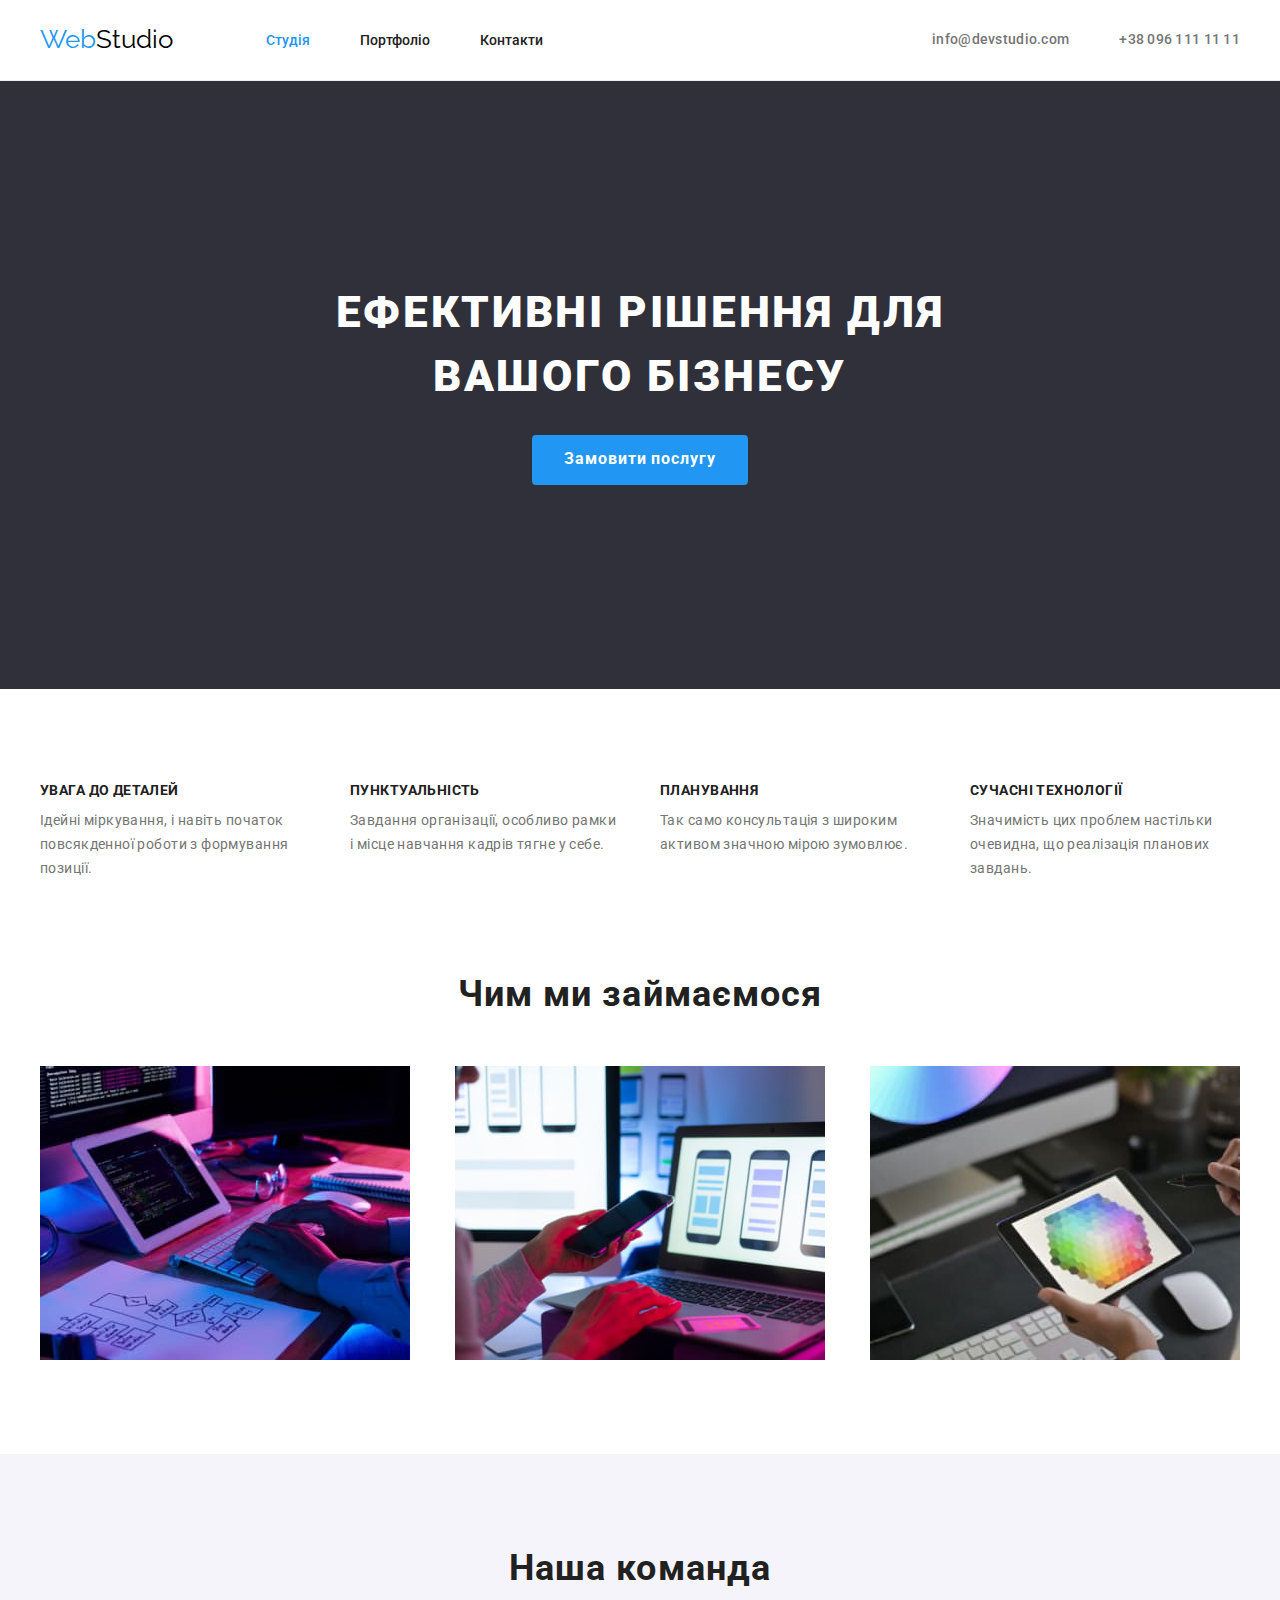
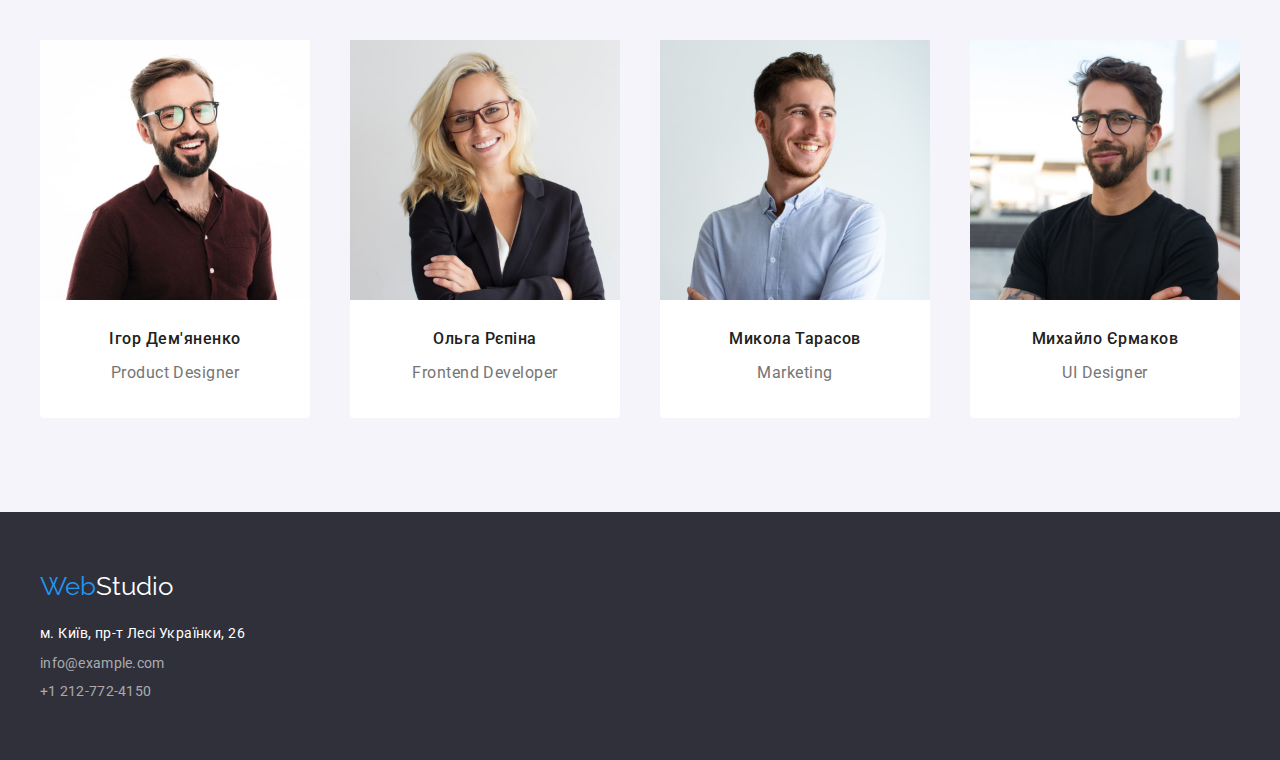
==== index.html @ 04c67c35 "дз 3" ====
<!DOCTYPE html>
<html lang="uk">
  <head>
    <meta charset="UTF-8" />
    <meta http-equiv="X-UA-Compatible" content="IE=edge" />
    <meta name="viewport" content="width=device-width, initial-scale=1.0" />
    <title>WebStudio</title>
    <link rel="preconnect" href="https://fonts.googleapis.com" />
    <link rel="preconnect" href="https://fonts.gstatic.com" crossorigin />
    <link
      href="https://fonts.googleapis.com/css2?family=Raleway:wght@700&family=Roboto:wght@400;500;700;900&display=swap"
      rel="stylesheet"
    />
    <link
      rel="stylesheet"
      href="https://cdnjs.cloudflare.com/ajax/libs/modern-normalize/1.1.0/modern-normalize.min.css"
    />
    <link rel="stylesheet" href="./css/styles.css" />
  </head>
  <body>
    <header>
      <div class="container">
        <a class="logo-header" href="./index.html"
          ><span class="web-logo" class="en">Web</span>Studio</a
        >
        <nav>
          <ul class="list nav">
            <li><a class="link current" href="./index.html">Студія</a></li>
            <li><a class="link" href="./portfolio.html">Портфоліо</a></li>
            <li><a class="link" href="">Контакти</a></li>
          </ul>
        </nav>
        <ul class="list contacts">
          <li>
            <a class="link contacts" href="mailto:info@devstudio.com"
              >info@devstudio.com</a
            >
          </li>
          <li>
            <a class="link contacts" href="tel:+380961111111"
              >+38 096 111 11 11</a
            >
          </li>
        </ul>
      </div>
    </header>
    <main>
      <section class="hero">
        <div class="container">
          <h1 class="hero-title">Ефективні рішення для вашого бізнесу</h1>
          <button type="button" class="button main-button">
            Замовити послугу
          </button>
        </div>
      </section>
      <section class="benefits">
        <div class="container">
          <h2 class="benefits-title" hidden>Переваги компанії</h2>
          <ul class="list">
            <li>
              <div class="benefit">
                <h3 class="benefit-title">Увага до деталей</h3>
                <p class="benefit-paragraph">
                  Ідейні міркування, і навіть початок повсякденної роботи з
                  формування позиції.
                </p>
              </div>
            </li>
            <li>
              <div class="benefit">
                <h3 class="benefit-title">Пунктуальність</h3>
                <p class="benefit-paragraph">
                  Завдання організації, особливо рамки і місце навчання кадрів
                  тягне у себе.
                </p>
              </div>
            </li>
            <li>
              <div class="benefit">
                <h3 class="benefit-title">Планування</h3>
                <p class="benefit-paragraph">
                  Так само консультація з широким активом значною мірою
                  зумовлює.
                </p>
              </div>
            </li>
            <li>
              <div class="benefit">
                <h3 class="benefit-title">Сучасні технології</h3>
                <p class="benefit-paragraph">
                  Значимість цих проблем настільки очевидна, що реалізація
                  планових завдань.
                </p>
              </div>
            </li>
          </ul>
        </div>
      </section>
      <section class="services">
        <div class="container">
          <h2 class="services-title">Чим ми займаємося</h2>
          <ul class="list">
            <li>
              <img
                src="./image/first.jpg"
                alt="розробка додатків"
                width="370"
              />
            </li>
            <li>
              <img
                src="./image/third.jpg"
                alt="тестування мобільних додатків"
                width="370"
              />
            </li>
            <li>
              <img
                src="./image/second.jpg"
                alt="робота з кольоровою палітрою"
                width="370"
              />
            </li>
          </ul>
        </div>
      </section>
      <section class="team">
        <div class="container">
          <h2 class="team-title">Наша команда</h2>
          <ul class="list">
            <li>
              <div class="professional-card">
                <img
                  src="./image/IgorDemyanenko.jpg"
                  alt="Ігор Дем'яненко"
                  width="270"
                />
                <div class="professional-description">
                  <h3 class="team-subtitle">Ігор Дем'яненко</h3>
                  <p class="team-professional" lang="en">Product Designer</p>
                </div>
              </div>
            </li>
            <li>
              <div class="professional-card">
                <img
                  src="./image/OlgaRepina.jpg"
                  alt="Ольга Рєпіна"
                  width="270"
                />
                <div class="professional-description">
                  <h3 class="team-subtitle">Ольга Рєпіна</h3>
                  <p class="team-professional" lang="en">Frontend Developer</p>
                </div>
              </div>
            </li>
            <li>
              <div class="professional-card">
                <img
                  src="./image/NikolaiTarasov.jpg"
                  alt="Микола Тарасов"
                  width="270"
                />
                <div class="professional-description">
                  <h3 class="team-subtitle">Микола Тарасов</h3>
                  <p class="team-professional" lang="en">Marketing</p>
                </div>
              </div>
            </li>
            <li>
              <div class="professional-card">
                <img
                  src="./image/MikhailYermakov.jpg"
                  alt="Михайло Єрмаков"
                  width="270"
                />
                <div class="professional-description">
                  <h3 class="team-subtitle">Михайло Єрмаков</h3>
                  <p class="team-professional" lang="en">UI Designer</p>
                </div>
              </div>
            </li>
          </ul>
        </div>
      </section>
    </main>
    <footer class="footer">
      <div class="container">
        <a class="logo-footer" href="./index.html"
          ><span class="web-logo" lang="en">Web</span>Studio</a
        >
        <address class="address">
          <ul class="list">
            <li class="location">м. Київ, пр-т Лесі Українки, 26</li>
            <li>
              <a class="link contacts-footer" href="mailto:info@example.com"
                >info@example.com</a
              >
            </li>
            <li>
              <a class="link contacts-footer" href="tel:+12127724150"
                >+1 212-772-4150</a
              >
            </li>
          </ul>
        </address>
      </div>
    </footer>
  </body>
</html>
---- css/styles.css ----
:root {
    --main-color: #212121;
    --accent-color: #2196F3;
    --hero-footer-background-color: #2F303A;
    --paragraph-color: #757575;
    --header-logo-color: #000000;
    --footer-logo-color: #FFFFFF;
    --location-color: #FFFFFF;
    --hero-title-color: #FFFFFF;
    --main-background-color: #FFFFFF;
    --main-button-color: #FFFFFF;
    --filter-button-color: #F5F4FA;
    --team-color: #F5F4FA;
    --team-card-background: #FFFFFF;
    --footer-contacts: rgba(255, 255, 255, 0.6); 
    --border-color: #ECECEC;
}

body {
    background-color: var(--main-background-color);
    font-family: 'Roboto', sans-serif;
    color: var(--main-color);
}

h1, h2, h3, p, ul {
    margin: 0;
    padding: 0;
}
.container {
    width: 1200px;
    margin-left: auto;
    margin-right: auto;
}

header .container {
    display: flex;
    align-items: center;
}

.nav {
    margin-left: 93px;
    display: flex;
}

.nav li:not(:last-child) {
    margin-right: 50px;
}

.list.contacts {
    display: flex;
    margin-left: auto;
}

.list.contacts :not(:last-child){
    margin-right: 50px;
}


.hero .container {
    text-align: center;
    padding-top: 200px;
    padding-right: 252px;
    padding-bottom: 204px;
    padding-left: 252px;
    
}

.benefits .container .list{
    display: flex;
    justify-content: space-between;
    padding-top: 94px;
    padding-right: 0;
    padding-bottom: 94px;
    padding-left: 0;
}

.services .container .list {
    display: flex;
    justify-content: space-between;
}
.benefit {
    width: 270px;
}
.nav{
    padding-top: 32px;
    padding-bottom: 32px;
}

.nav .link {
    padding-top: 32px;
    padding-bottom: 32px;
}

.list.contacts .link {
    padding-top: 32px;
    padding-bottom: 32px;
}
.services .container {
    padding-left: 0;
    padding-right: 0;
    padding-top: 0;
    padding-bottom: 94px;
}

.team .container {
    padding-top: 94px;
    padding-bottom: 94px;
}

.team .container .list {
    display: flex;
    justify-content: space-between;
}
footer .container {
    padding-top: 60px;
    padding-bottom: 60px;
}

.web-logo {
    color: var(--accent-color);
}

.logo-header {
    font-family: 'Raleway', sans-serif;
    font-size: 26px;
    color: var(--header-logo-color);
    text-decoration: none;
}
.logo-footer {
    margin-bottom: 20px;
    font-family: 'Raleway', sans-serif;
    font-size: 26px;
    color: var(--footer-logo-color);
    text-decoration: none;
}

footer .list {
    margin-top: 20px;
}

address .list :not(:last-child) {
    margin-bottom: 9px;
}
.nav .link.current {
    color: var(--accent-color)
}



.link {
    text-decoration: none;
    color: var(--main-color);
}
.link:hover,
.link:focus,
.header-mail:hover,
.header-mail:focus {
    color: var(--accent-color);
}

.address {
    font-style: normal;
}
.contacts {
    font-weight: 500;
    font-size: 14px;
    line-height: 1.14;
    letter-spacing: 0.02em;
    color: var(--paragraph-color);
    text-decoration: none;
}
.contacts-footer {
    font-weight: 400;
    font-size: 14px;
    line-height: 1.14;
    letter-spacing: 0.02em;
    color: var(--footer-contacts);
}
.location {
    font-size: 14px;
    line-height: 1.7;
    letter-spacing: 0.03em;
    color: var(--location-color);
}

.hero, .footer {
    background-color: var(--hero-footer-background-color);
}

.hero-title {
    margin-bottom: 26px;
    text-align: center;
    color: var(--hero-title-color);
    font-weight: 900;
    font-size: 44px;
    line-height: 1.45;
    letter-spacing: 0.06em;
    text-transform: uppercase;
}

.card-title {
    margin-bottom: 4px;

    font-weight: 700;
    font-size: 18px;
    line-height: 2;    
    letter-spacing: 0.06em;
    color: var(--main-color);
}
.card-paragraph {
    line-height: 30px;
    letter-spacing: 0.03em;
    color: var(--paragraph-color);
}
.team-subtitle {
    font-weight: 500;
    font-size: 16px;
    line-height: 1.18;
    letter-spacing: 0.03em;
    color: var(--main-color);
}
.team-professional {
    line-height: 1.8;
    letter-spacing: 0.03em;
    color: var(--paragraph-color);
}

.benefits-title, 
.services-title, 
.team-title {
    text-align: center;
    font-weight: 700;
    font-size: 36px;
    line-height: 1.16;
    letter-spacing: 0.03em;
    color: var(--main-color);
}

.services-title,
.team-title {
    margin-bottom: 50px;
}

/* списки */
.list {
    list-style-type: none;
}
.nav {
    font-weight: 500;
    font-size: 14px;
}

.service {
    padding-top: 94px;
    padding-bottom: 94px;
}

.list-buttons {
    justify-content: center;
    display: flex;
    margin-bottom: 50px;
}
.list-buttons :not(:last-child) {
    margin-right: 8px;
}

.list-service {
    display: flex;
    flex-wrap: wrap;
    gap: 30px;
}

.list-service:not(:nth-child(3n)){
    margin-right: 30px;
}


.filter-button {
    padding-top: 6px;
    padding-bottom: 6px;
    padding-left: 22px;
    padding-right: 22px;
    font-family: inherit;
    font-weight: 500;
    font-size: 16px;
    line-height: 1.6;
    text-align: center;
    letter-spacing: 0.03em;
    color: var(--main-color);
    background: var(--filter-button-color);
    border-radius: 4px;
    border: none;
}

.list-buttons .filter-button.current {
    background-color: var(--accent-color);
    color: var(--main-button-color);
    border: none;
}

.filter-button:hover,
.filter-button:focus,
.main-button {
    background-color: var(--accent-color);
    color: var(--main-button-color);
    border: none;
    cursor: pointer;
}
.main-button {
    height: 50px;
    padding-left: 32px;
    padding-right: 32px;
    padding-top: 10px;
    padding-bottom: 10px;
    min-width: 216px;

    font-family: inherit;
    font-weight: 700;
    font-size: 16px;
    align-items: center;
    text-align: center;
    letter-spacing: 0.06em;
    background: var(--accent-color);
    border-radius: 4px;
    cursor: pointer;
}


.benefit-title{
    margin-bottom: 10px;

    font-weight: 700;
    font-size: 14px;
    line-height: 1.14;
    letter-spacing: 0.03em;
    text-transform: uppercase;
    color: var(--main-color);
}

.benefit-paragraph {
    font-size: 14px;
    line-height: 1.71;
    letter-spacing: 0.03em;
    color: var(--paragraph-color);
}


.team {
    background-color: var(--team-color);
}

.professional-card {
    width: 270px;
    background-color: var(--team-card-background);
    padding-bottom: 30px;
    border-radius: 0px 0px 4px 4px;
    text-align: center;
}

.professional-description {
    margin-top: 30px;
}

.team-subtitle {
    padding-bottom: 10px;
}

img {
    display: block;
}

.card-description {
    padding-top: 20px;
    padding-bottom: 20px;
    padding-right: 24px;
    padding-left: 24px;
    border-bottom: 1px solid var(--border-color);
    border-left: 1px solid var(--border-color);
    border-right: 1px solid var(--border-color);
}

header {
    border-bottom: 1px solid var(--border-color);
}
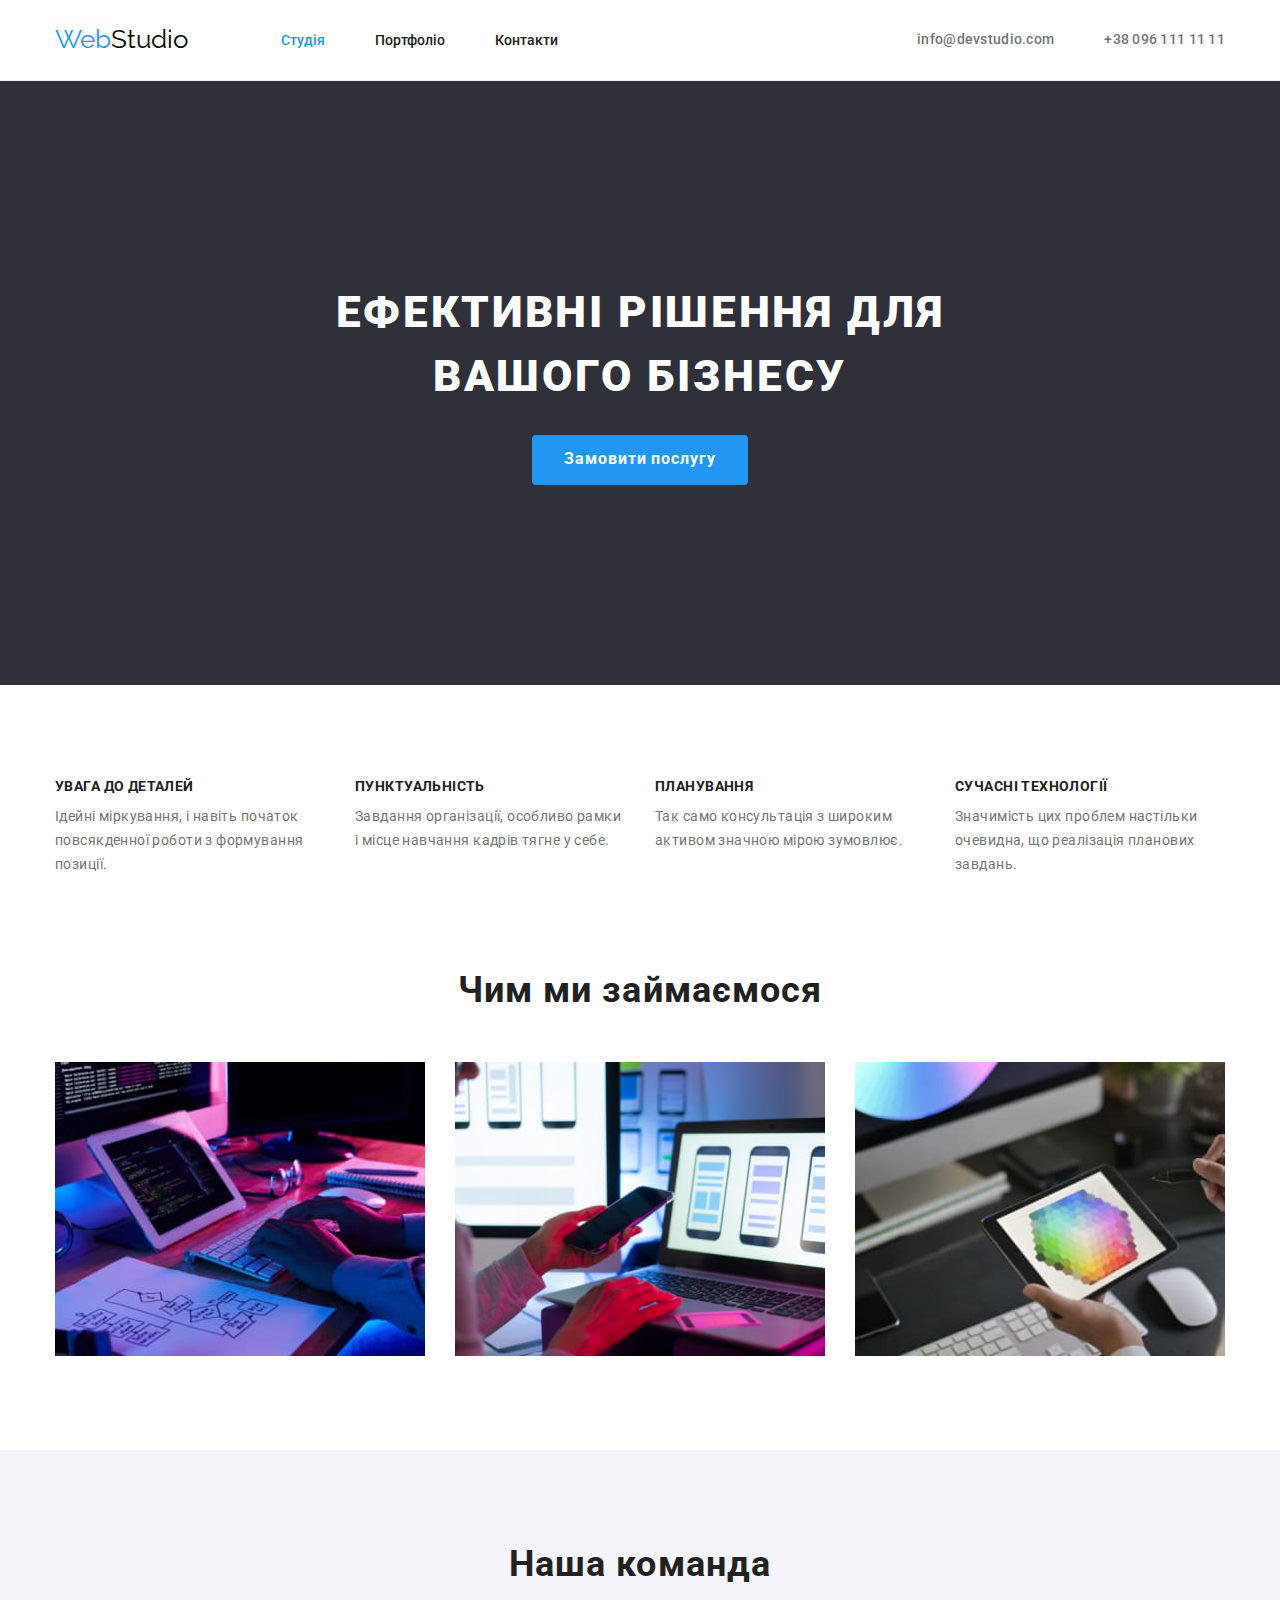
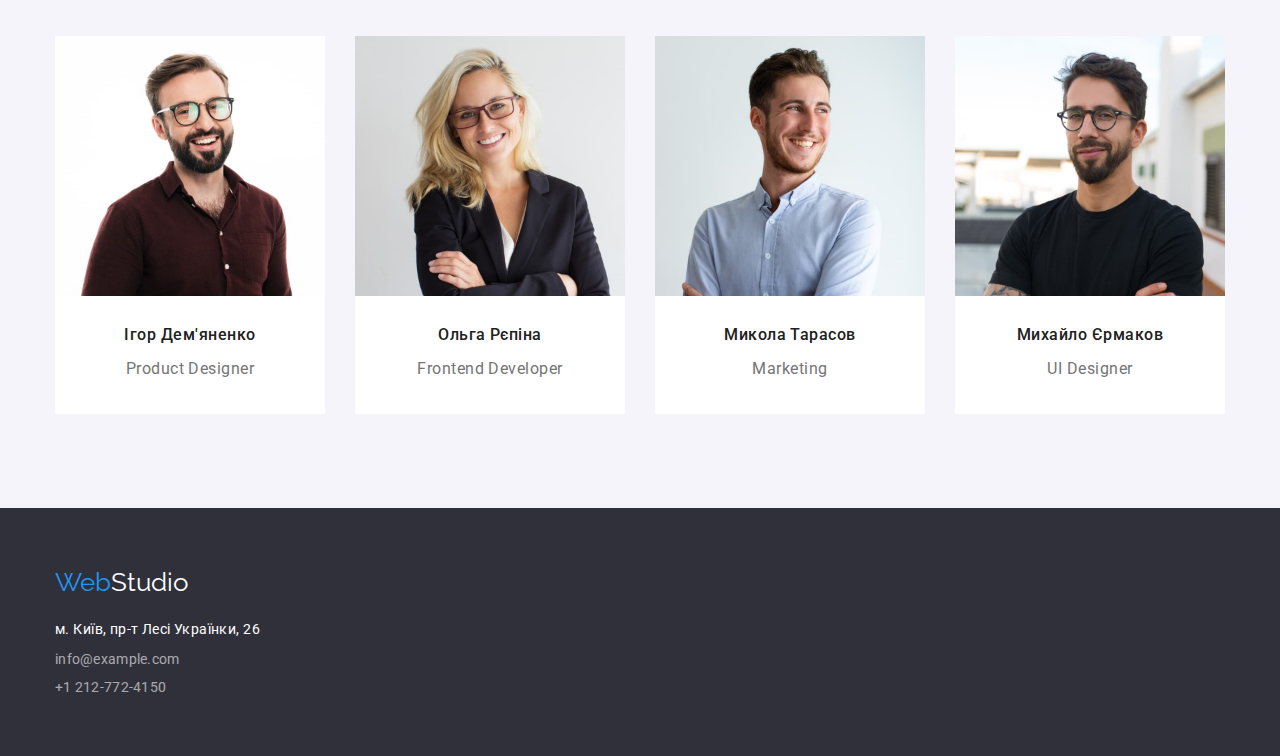
==== commit 4ae43cb2: "дз 3" ====
--- a/index.html
+++ b/index.html
@@ -129,55 +129,47 @@
           <h2 class="team-title">Наша команда</h2>
           <ul class="list">
             <li>
-              <div class="professional-card">
-                <img
-                  src="./image/IgorDemyanenko.jpg"
-                  alt="Ігор Дем'яненко"
-                  width="270"
-                />
-                <div class="professional-description">
-                  <h3 class="team-subtitle">Ігор Дем'яненко</h3>
-                  <p class="team-professional" lang="en">Product Designer</p>
-                </div>
-              </div>
-            </li>
-            <li>
-              <div class="professional-card">
-                <img
-                  src="./image/OlgaRepina.jpg"
-                  alt="Ольга Рєпіна"
-                  width="270"
-                />
-                <div class="professional-description">
-                  <h3 class="team-subtitle">Ольга Рєпіна</h3>
-                  <p class="team-professional" lang="en">Frontend Developer</p>
-                </div>
-              </div>
-            </li>
-            <li>
-              <div class="professional-card">
-                <img
-                  src="./image/NikolaiTarasov.jpg"
-                  alt="Микола Тарасов"
-                  width="270"
-                />
-                <div class="professional-description">
-                  <h3 class="team-subtitle">Микола Тарасов</h3>
-                  <p class="team-professional" lang="en">Marketing</p>
-                </div>
-              </div>
-            </li>
-            <li>
-              <div class="professional-card">
-                <img
-                  src="./image/MikhailYermakov.jpg"
-                  alt="Михайло Єрмаков"
-                  width="270"
-                />
-                <div class="professional-description">
-                  <h3 class="team-subtitle">Михайло Єрмаков</h3>
-                  <p class="team-professional" lang="en">UI Designer</p>
-                </div>
+              <img
+                src="./image/IgorDemyanenko.jpg"
+                alt="Ігор Дем'яненко"
+                width="270"
+              />
+              <div class="professional-description">
+                <h3 class="team-subtitle">Ігор Дем'яненко</h3>
+                <p class="team-professional" lang="en">Product Designer</p>
+              </div>
+            </li>
+            <li>
+              <img
+                src="./image/OlgaRepina.jpg"
+                alt="Ольга Рєпіна"
+                width="270"
+              />
+              <div class="professional-description">
+                <h3 class="team-subtitle">Ольга Рєпіна</h3>
+                <p class="team-professional" lang="en">Frontend Developer</p>
+              </div>
+            </li>
+            <li>
+              <img
+                src="./image/NikolaiTarasov.jpg"
+                alt="Микола Тарасов"
+                width="270"
+              />
+              <div class="professional-description">
+                <h3 class="team-subtitle">Микола Тарасов</h3>
+                <p class="team-professional" lang="en">Marketing</p>
+              </div>
+            </li>
+            <li>
+              <img
+                src="./image/MikhailYermakov.jpg"
+                alt="Михайло Єрмаков"
+                width="270"
+              />
+              <div class="professional-description">
+                <h3 class="team-subtitle">Михайло Єрмаков</h3>
+                <p class="team-professional" lang="en">UI Designer</p>
               </div>
             </li>
           </ul>
--- a/css/styles.css
+++ b/css/styles.css
@@ -31,6 +31,7 @@
     width: 1200px;
     margin-left: auto;
     margin-right: auto;
+    padding: 0 15px;
 }
 
 header .container {
@@ -59,60 +60,61 @@
 
 .hero .container {
     text-align: center;
-    padding-top: 200px;
-    padding-right: 252px;
-    padding-bottom: 204px;
-    padding-left: 252px;
-    
-}
-
+    width: 696px;
+}
+
+.hero {
+    padding: 200px 0;
+}
+
+.benefits {
+    padding: 94px 0;
+}
 .benefits .container .list{
     display: flex;
-    justify-content: space-between;
-    padding-top: 94px;
-    padding-right: 0;
-    padding-bottom: 94px;
-    padding-left: 0;
-}
-
-.services .container .list {
-    display: flex;
-    justify-content: space-between;
-}
+    gap: 30px;
+}
+
+.benefits li {
+    flex-basis: calc((100% - 3 * 30px)/4);
+}
+
+.services .list {
+    display: flex;
+    gap: 30px;
+}
+
 .benefit {
     width: 270px;
 }
-.nav{
+
+
+.nav .link {
+    display: block;
     padding-top: 32px;
     padding-bottom: 32px;
 }
 
-.nav .link {
+.list.contacts .link {
+    display: block;
     padding-top: 32px;
     padding-bottom: 32px;
 }
-
-.list.contacts .link {
-    padding-top: 32px;
-    padding-bottom: 32px;
-}
-.services .container {
-    padding-left: 0;
-    padding-right: 0;
-    padding-top: 0;
+.services {
     padding-bottom: 94px;
 }
 
-.team .container {
+.team {
     padding-top: 94px;
     padding-bottom: 94px;
 }
 
 .team .container .list {
     display: flex;
-    justify-content: space-between;
-}
-footer .container {
+    gap: 30px;
+}
+
+footer {
     padding-top: 60px;
     padding-bottom: 60px;
 }
@@ -256,6 +258,9 @@
     padding-bottom: 94px;
 }
 
+.service .list-service li {
+    flex-basis: calc((100% - 2 * 30px)/3);
+}
 .list-buttons {
     justify-content: center;
     display: flex;
@@ -358,16 +363,23 @@
     text-align: center;
 }
 
+.team li {
+    background-color: var(--team-card-background);
+    flex-basis: calc((100% - 3 * 30px)/4)
+}
 .professional-description {
-    margin-top: 30px;
+    padding: 30px 0;
+    text-align: center;
 }
 
 .team-subtitle {
-    padding-bottom: 10px;
+    margin-bottom: 10px;
 }
 
 img {
     display: block;
+    max-width: 100%;
+    height: auto;
 }
 
 .card-description {
